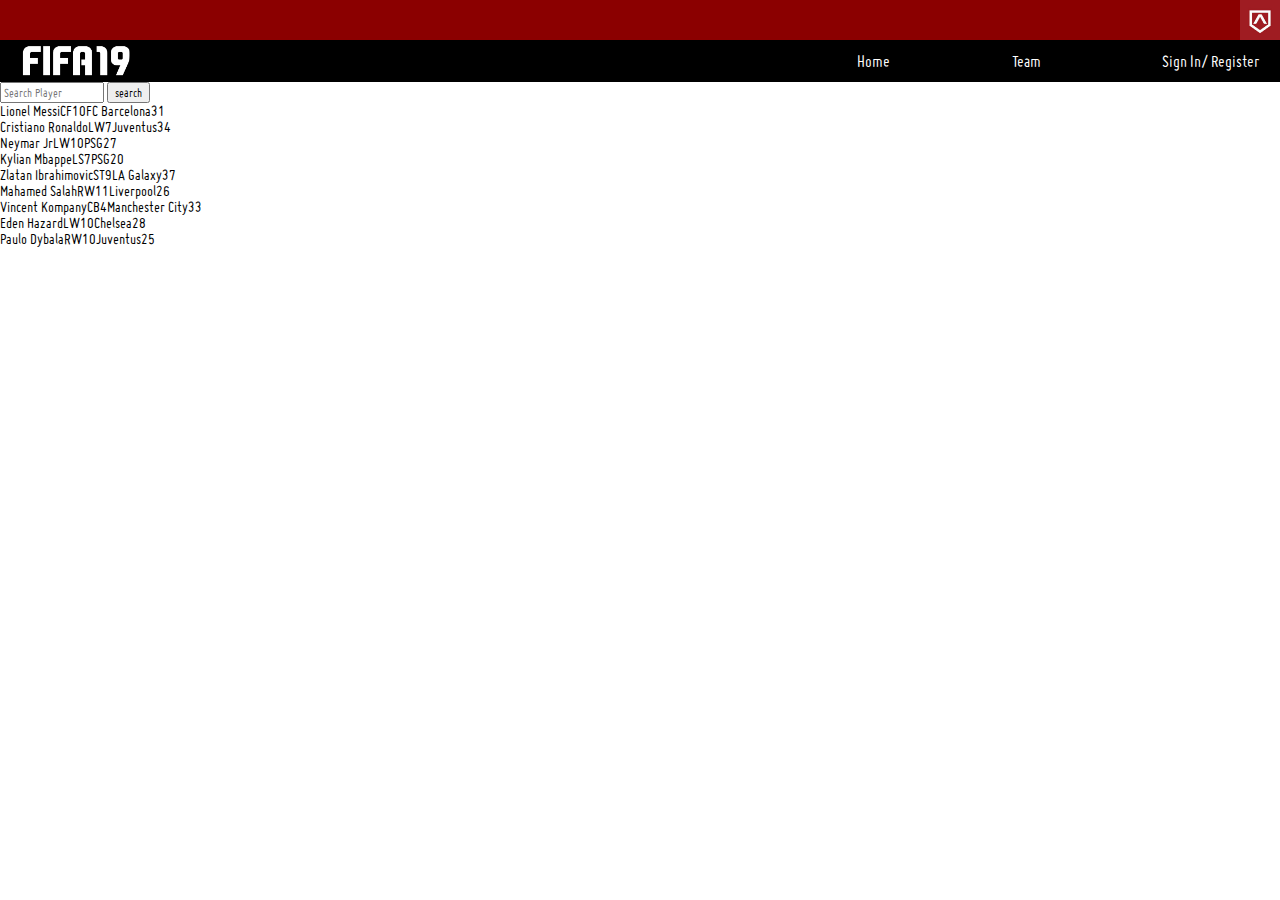
==== search.html @ e29fc69e "added a search page" ====
<!DOCTYPE html>
<html lang="en">

<head>

    <meta charset="UTF-8">
    <meta name="viewport" content="width=device-width, initial-scale=1.0">
    <meta http-equiv="X-UA-Compatible" content="ie=edge">
    <link rel="stylesheet" type="text/css" href="css/team.css">

    <title>About the Team</title>

</head>

<body>


    <head>
        <div class='nav-content'>

            <div class='lambda-logo'>
                <img class='lbdSchool-logo' src = "images/lambda-school.jpeg">
            </div>
            <nav class="nav-bar">
                <div>
                    <img class ="logo" src = "images/fifa19-logo.png">
                </div>
                
                <div class="anchor-bar">

                    <a href="index.html"> Home </a>
                    <a href="team.html"> Team </a>			
                    <a href="signin.html"> Sign In/ Register </a>

                </div>
                
            </nav>
            
        </div>
    </head>

    <div>
        <section>
            <input class="input" type="text" placeholder="Search Player"/>
            <button class='btn'>search</button>
        </section>
    </div>

    <div class="player-search">

    </div>

</body>

    <script src="./JS/search.js" ></script>

</html>
---- css/team.css ----
/* http://meyerweb.com/eric/tools/css/reset/ 
   v2.0 | 20110126
   License: none (public domain)
*/
html,
body,
div,
span,
applet,
object,
iframe,
h1,
h2,
h3,
h4,
h5,
h6,
p,
blockquote,
pre,
a,
abbr,
acronym,
address,
big,
cite,
code,
del,
dfn,
em,
img,
ins,
kbd,
q,
s,
samp,
small,
strike,
strong,
sub,
sup,
tt,
var,
b,
u,
i,
center,
dl,
dt,
dd,
ol,
ul,
li,
fieldset,
form,
label,
legend,
table,
caption,
tbody,
tfoot,
thead,
tr,
th,
td,
article,
aside,
canvas,
details,
embed,
figure,
figcaption,
footer,
header,
hgroup,
menu,
nav,
output,
ruby,
section,
summary,
time,
mark,
audio,
video {
  margin: 0;
  padding: 0;
  border: 0;
  font-size: 100%;
  font: inherit;
  vertical-align: baseline;
}
/* HTML5 display-role reset for older browsers */
article,
aside,
details,
figcaption,
figure,
footer,
header,
hgroup,
menu,
nav,
section {
  display: block;
}
body {
  line-height: 1;
}
ol,
ul {
  list-style: none;
}
blockquote,
q {
  quotes: none;
}
blockquote:before,
blockquote:after,
q:before,
q:after {
  content: '';
  content: none;
}
table {
  border-collapse: collapse;
  border-spacing: 0;
}
/* End of reset */
@font-face {
  font-family: 'Miso';
  src: url('../Miso/miso-regular.ttf');
}
* {
  box-sizing: border-box;
  font-family: 'Miso';
}
html,
body {
  height: 100%;
  font-family: 'Miso';
  margin: 0 auto;
}
h1,
h2,
h3,
h4,
h5 {
  font-size: 18px;
  margin-bottom: 15px;
}
p {
  line-height: 1.4;
}
.nav-content .lambda-logo {
  height: 40px;
  background-color: darkred;
}
.nav-content .lambda-logo .lbdSchool-logo {
  max-width: 40px;
  float: right;
}
.nav-content .nav-bar {
  margin: 0 auto;
  font-size: 18px;
  background-color: black;
  display: flex;
  justify-content: space-between;
  border: 1px solid black;
}
.nav-content .nav-bar .logo {
  width: 30%;
  padding-left: 20px;
}
.nav-content .nav-bar .anchor-bar {
  display: flex;
  width: 33%;
  justify-content: space-between;
  align-items: center;
  padding-right: 20px;
}
.nav-content .nav-bar .anchor-bar a {
  text-decoration: none;
  color: white;
}
.container .member-section {
  width: 50%;
  height: 600px;
  border-right: 1px solid black;
  display: flex;
  padding-top: 180px;
  padding-left: 80px;
  justify-content: flex-start;
}
.container .member-section .member-image img {
  border-radius: 50%;
  width: 75%;
  height: auto;
  overflow: hidden;
}
.container .member-section .member-name {
  display: flex;
  flex-direction: column;
  justify-content: center;
  height: 200px;
}
.container .member-section .member-name h1 {
  font-size: 2.2rem;
  font-weight: 1000;
}
.container .member-section .member-name h2 {
  padding-bottom: 30px;
  padding-top: 5px;
  font-size: 1.8rem;
  font-weight: 20;
}
.container .member-section p {
  width: 60%;
  padding-top: 100px;
  padding-left: 30px;
  font-size: 1.4rem;
}
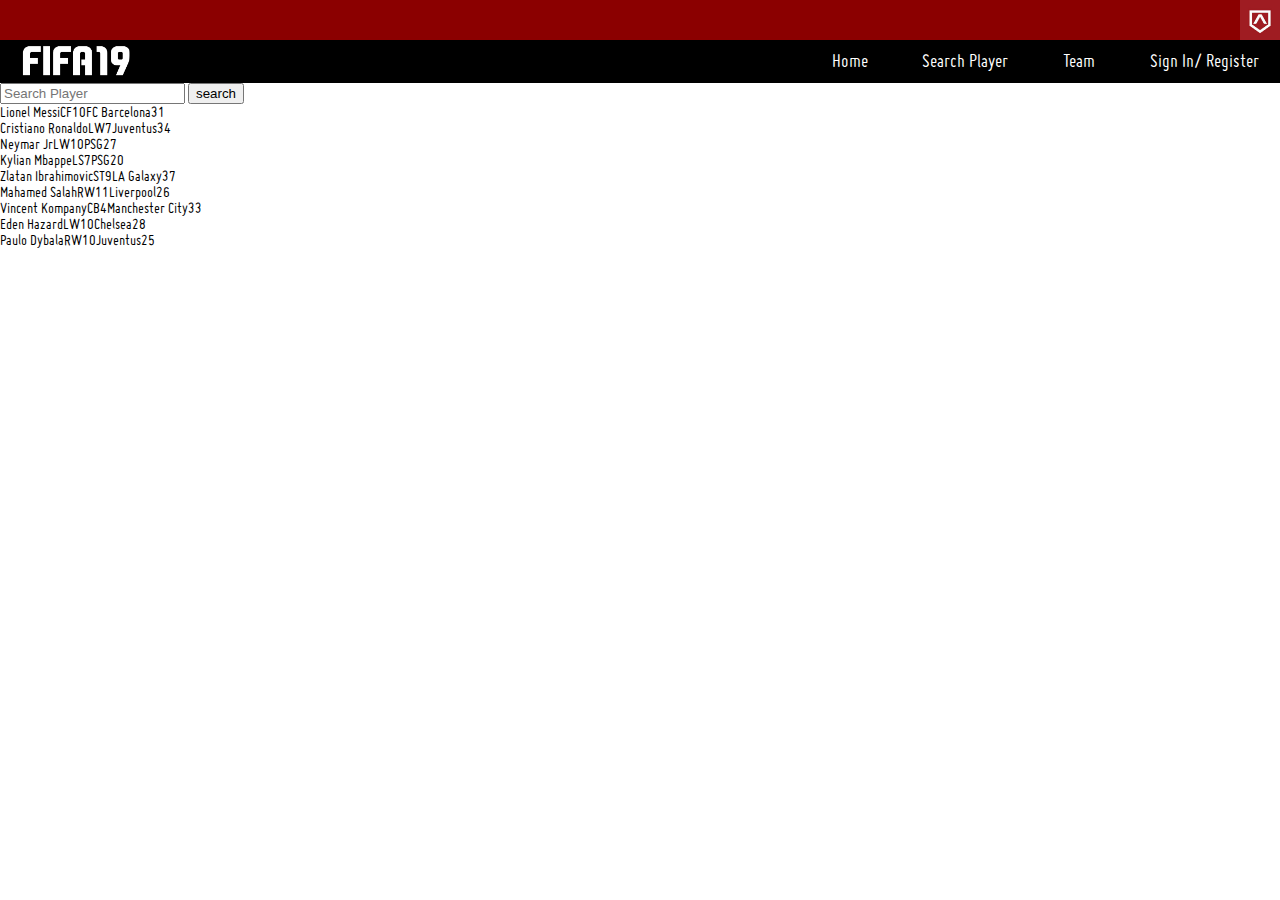
==== commit 764a4d92: "added search page on the nav" ====
--- a/search.html
+++ b/search.html
@@ -29,10 +29,12 @@
                 <div class="anchor-bar">
 
                     <a href="index.html"> Home </a>
+                    <a href="search.html"> Search Player </a>
                     <a href="team.html"> Team </a>			
                     <a href="signin.html"> Sign In/ Register </a>
 
                 </div>
+                
                 
             </nav>
             
--- a/css/team.css
+++ b/css/team.css
@@ -133,7 +133,6 @@
 }
 * {
   box-sizing: border-box;
-  font-family: 'Miso';
 }
 html,
 body {
@@ -156,32 +155,73 @@
   height: 40px;
   background-color: darkred;
 }
+@media (max-width: 500px) {
+  .nav-content .lambda-logo {
+    height: 45px;
+  }
+}
 .nav-content .lambda-logo .lbdSchool-logo {
   max-width: 40px;
   float: right;
 }
+@media (max-width: 500px) {
+  .nav-content .lambda-logo .lbdSchool-logo {
+    max-width: 45px;
+  }
+}
 .nav-content .nav-bar {
   margin: 0 auto;
-  font-size: 18px;
+  font-size: 20px;
   background-color: black;
   display: flex;
   justify-content: space-between;
   border: 1px solid black;
 }
-.nav-content .nav-bar .logo {
+@media (max-width: 500px) {
+  .nav-content .nav-bar {
+    height: 40px;
+  }
+}
+@media (max-width: 500px) {
+  .nav-content .nav-bar div {
+    width: 50%;
+  }
+}
+.nav-content .nav-bar div .logo {
   width: 30%;
   padding-left: 20px;
 }
+@media (max-width: 500px) {
+  .nav-content .nav-bar div .logo {
+    width: 50%;
+    padding-left: 0;
+    padding-top: 2%;
+  }
+}
 .nav-content .nav-bar .anchor-bar {
   display: flex;
-  width: 33%;
+  width: 35%;
   justify-content: space-between;
   align-items: center;
   padding-right: 20px;
 }
+@media (max-width: 500px) {
+  .nav-content .nav-bar .anchor-bar {
+    font-size: 14px;
+    width: 100%;
+  }
+}
 .nav-content .nav-bar .anchor-bar a {
   text-decoration: none;
   color: white;
+}
+.container {
+  display: flex;
+}
+@media (max-width: 500px) {
+  .container {
+    flex-direction: column;
+  }
 }
 .container .member-section {
   width: 50%;
@@ -190,11 +230,21 @@
   display: flex;
   padding-top: 180px;
   padding-left: 80px;
-  justify-content: flex-start;
+}
+@media (max-width: 500px) {
+  .container .member-section {
+    display: flex;
+    flex-direction: column;
+    border-right: none;
+    padding-left: 50px;
+    padding-top: 120px;
+    padding-right: 50px;
+    height: 470px;
+    width: 100%;
+  }
 }
 .container .member-section .member-image img {
   border-radius: 50%;
-  width: 75%;
   height: auto;
   overflow: hidden;
 }
@@ -204,9 +254,19 @@
   justify-content: center;
   height: 200px;
 }
+@media (max-width: 500px) {
+  .container .member-section .member-name {
+    height: 140px;
+  }
+}
 .container .member-section .member-name h1 {
-  font-size: 2.2rem;
+  font-size: 2.8rem;
   font-weight: 1000;
+}
+@media (max-width: 500px) {
+  .container .member-section .member-name h1 {
+    font-size: 1.8rem;
+  }
 }
 .container .member-section .member-name h2 {
   padding-bottom: 30px;
@@ -214,9 +274,24 @@
   font-size: 1.8rem;
   font-weight: 20;
 }
+@media (max-width: 500px) {
+  .container .member-section .member-name h2 {
+    font-size: 1.4rem;
+  }
+}
 .container .member-section p {
   width: 60%;
   padding-top: 100px;
   padding-left: 30px;
   font-size: 1.4rem;
 }
+@media (max-width: 500px) {
+  .container .member-section p {
+    width: 100%;
+    font-size: 1rem;
+    padding-top: 0;
+    padding-left: 0;
+    padding-bottom: 50px;
+    text-align: justify;
+  }
+}
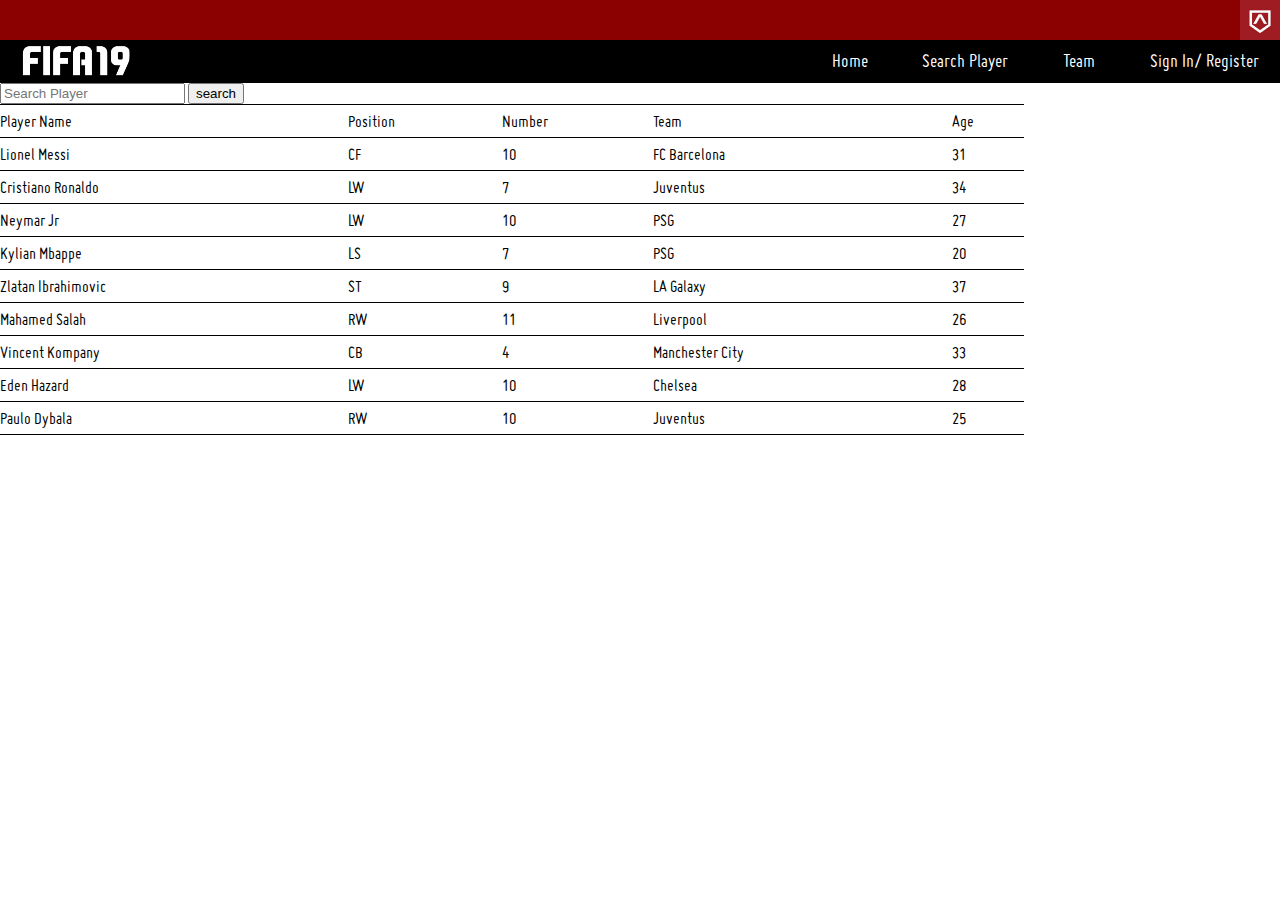
==== commit 42b89707: "Styled the table" ====
--- a/search.html
+++ b/search.html
@@ -6,7 +6,7 @@
     <meta charset="UTF-8">
     <meta name="viewport" content="width=device-width, initial-scale=1.0">
     <meta http-equiv="X-UA-Compatible" content="ie=edge">
-    <link rel="stylesheet" type="text/css" href="css/team.css">
+    <link rel="stylesheet" type="text/css" href="css/search.css">
 
     <title>About the Team</title>
 
@@ -48,9 +48,15 @@
         </section>
     </div>
 
-    <div class="player-search">
-
-    </div>
+    <table class="player-search">
+        <tr>
+            <th>Player Name</th>
+            <th>Position</th>
+            <th>Number</th>
+            <th>Team</th>
+            <th>Age</th>
+          </tr>
+    </table>
 
 </body>
 
--- a/css/search.css
+++ b/css/search.css
@@ -0,0 +1,231 @@
+/* http://meyerweb.com/eric/tools/css/reset/ 
+   v2.0 | 20110126
+   License: none (public domain)
+*/
+html,
+body,
+div,
+span,
+applet,
+object,
+iframe,
+h1,
+h2,
+h3,
+h4,
+h5,
+h6,
+p,
+blockquote,
+pre,
+a,
+abbr,
+acronym,
+address,
+big,
+cite,
+code,
+del,
+dfn,
+em,
+img,
+ins,
+kbd,
+q,
+s,
+samp,
+small,
+strike,
+strong,
+sub,
+sup,
+tt,
+var,
+b,
+u,
+i,
+center,
+dl,
+dt,
+dd,
+ol,
+ul,
+li,
+fieldset,
+form,
+label,
+legend,
+table,
+caption,
+tbody,
+tfoot,
+thead,
+tr,
+th,
+td,
+article,
+aside,
+canvas,
+details,
+embed,
+figure,
+figcaption,
+footer,
+header,
+hgroup,
+menu,
+nav,
+output,
+ruby,
+section,
+summary,
+time,
+mark,
+audio,
+video {
+  margin: 0;
+  padding: 0;
+  border: 0;
+  font-size: 100%;
+  font: inherit;
+  vertical-align: baseline;
+}
+/* HTML5 display-role reset for older browsers */
+article,
+aside,
+details,
+figcaption,
+figure,
+footer,
+header,
+hgroup,
+menu,
+nav,
+section {
+  display: block;
+}
+body {
+  line-height: 1;
+}
+ol,
+ul {
+  list-style: none;
+}
+blockquote,
+q {
+  quotes: none;
+}
+blockquote:before,
+blockquote:after,
+q:before,
+q:after {
+  content: '';
+  content: none;
+}
+table {
+  border-collapse: collapse;
+  border-spacing: 0;
+}
+/* End of reset */
+@font-face {
+  font-family: 'Miso';
+  src: url('../Miso/miso-regular.ttf');
+}
+* {
+  box-sizing: border-box;
+}
+html,
+body {
+  height: 100%;
+  font-family: 'Miso';
+  margin: 0 auto;
+}
+h1,
+h2,
+h3,
+h4,
+h5 {
+  font-size: 18px;
+  margin-bottom: 15px;
+}
+p {
+  line-height: 1.4;
+}
+.nav-content .lambda-logo {
+  height: 40px;
+  background-color: darkred;
+}
+@media (max-width: 500px) {
+  .nav-content .lambda-logo {
+    height: 45px;
+  }
+}
+.nav-content .lambda-logo .lbdSchool-logo {
+  max-width: 40px;
+  float: right;
+}
+@media (max-width: 500px) {
+  .nav-content .lambda-logo .lbdSchool-logo {
+    max-width: 45px;
+  }
+}
+.nav-content .nav-bar {
+  margin: 0 auto;
+  font-size: 20px;
+  background-color: black;
+  display: flex;
+  justify-content: space-between;
+  border: 1px solid black;
+}
+@media (max-width: 500px) {
+  .nav-content .nav-bar {
+    height: 40px;
+  }
+}
+@media (max-width: 500px) {
+  .nav-content .nav-bar div {
+    width: 50%;
+  }
+}
+.nav-content .nav-bar div .logo {
+  width: 30%;
+  padding-left: 20px;
+}
+@media (max-width: 500px) {
+  .nav-content .nav-bar div .logo {
+    width: 50%;
+    padding-left: 0;
+    padding-top: 2%;
+  }
+}
+.nav-content .nav-bar .anchor-bar {
+  display: flex;
+  width: 35%;
+  justify-content: space-between;
+  align-items: center;
+  padding-right: 20px;
+}
+@media (max-width: 500px) {
+  .nav-content .nav-bar .anchor-bar {
+    font-size: 14px;
+    width: 100%;
+  }
+}
+.nav-content .nav-bar .anchor-bar a {
+  text-decoration: none;
+  color: white;
+}
+.player-search {
+  width: 80%;
+  font-size: 18px;
+}
+.player-search tr th {
+  text-align: justify;
+  padding: 7px 0;
+  border-top: 1px solid black;
+}
+.player-search tr td {
+  padding: 7px 0;
+  border-bottom: 1px solid black;
+  border-top: 1px solid black;
+}
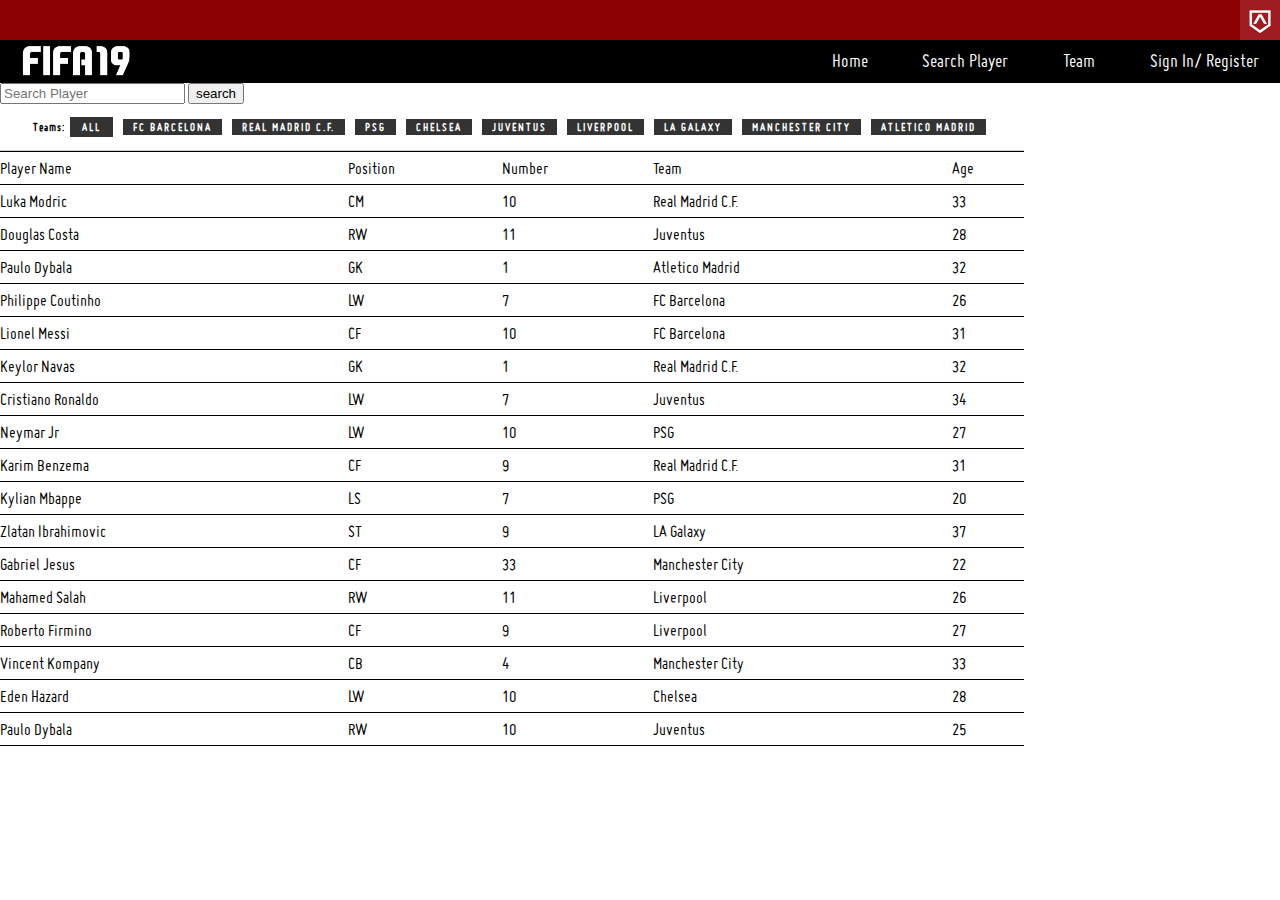
==== commit e788b127: "Added more players and a section to search by team" ====
--- a/search.html
+++ b/search.html
@@ -48,6 +48,22 @@
         </section>
     </div>
 
+    <div class='team'>
+        <span class="title">Teams:</span>
+        <div class='topics'>
+            <div class="tab active-tab">ALL</div>
+            <div class="tab">FC BARCELONA</div>
+            <div class="tab">REAL MADRID C.F.</div>
+            <div class="tab">PSG</div>
+            <div class="tab">CHELSEA</div>
+            <div class="tab">JUVENTUS</div>
+            <div class="tab">LIVERPOOL</div>
+            <div class="tab">LA GALAXY</div>
+            <div class="tab">MANCHESTER CITY</div>
+            <div class="tab">ATLETICO MADRID</div>
+        </div>
+    </div>
+
     <table class="player-search">
         <tr>
             <th>Player Name</th>
--- a/css/search.css
+++ b/css/search.css
@@ -215,6 +215,46 @@
   text-decoration: none;
   color: white;
 }
+.team {
+  border-bottom: 1px solid lightgrey;
+  display: flex;
+  justify-content: center;
+  align-items: center;
+  flex-direction: row;
+  width: 80%;
+  height: 47px;
+  background-color: #fff;
+}
+.team .title {
+  font-size: 12px;
+  letter-spacing: 1px;
+  font-weight: bold;
+}
+.team .topics {
+  display: flex;
+  justify-content: none;
+  align-items: center;
+  flex-direction: row;
+}
+.team .topics .active-tab {
+  background-color: #fff;
+  color: #333;
+  border: 2px solid #333;
+}
+.team .topics .tab {
+  display: flex;
+  justify-content: none;
+  align-items: center;
+  flex-direction: row;
+  color: #fff;
+  background-color: #333;
+  margin: 0 5px;
+  padding: 2px 10px;
+  font-size: 12px;
+  letter-spacing: 2px;
+  cursor: pointer;
+  font-weight: bold;
+}
 .player-search {
   width: 80%;
   font-size: 18px;
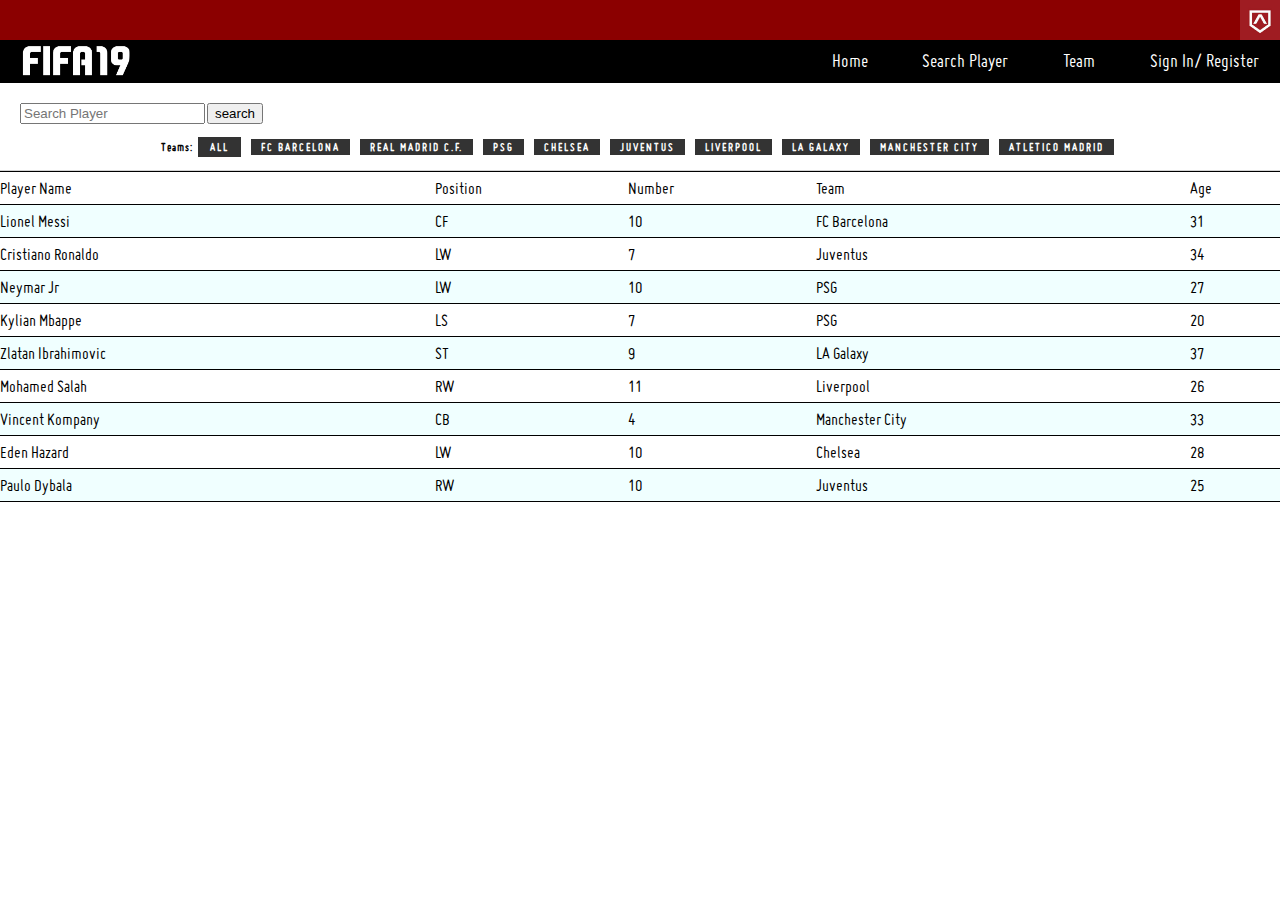
==== commit b2d5ff99: "finished media query for search page" ====
--- a/search.html
+++ b/search.html
@@ -41,7 +41,7 @@
         </div>
     </head>
 
-    <div>
+    <div class='search'>
         <section>
             <input class="input" type="text" placeholder="Search Player"/>
             <button class='btn'>search</button>
--- a/css/search.css
+++ b/css/search.css
@@ -134,6 +134,9 @@
 * {
   box-sizing: border-box;
 }
+html {
+  font-size: 62.5%;
+}
 html,
 body {
   height: 100%;
@@ -145,8 +148,8 @@
 h3,
 h4,
 h5 {
-  font-size: 18px;
-  margin-bottom: 15px;
+  font-size: 1.8rem;
+  margin-bottom: 1.5rem;
 }
 p {
   line-height: 1.4;
@@ -171,7 +174,7 @@
 }
 .nav-content .nav-bar {
   margin: 0 auto;
-  font-size: 20px;
+  font-size: 2rem;
   background-color: black;
   display: flex;
   justify-content: space-between;
@@ -207,7 +210,7 @@
 }
 @media (max-width: 500px) {
   .nav-content .nav-bar .anchor-bar {
-    font-size: 14px;
+    font-size: 1.4rem;
     width: 100%;
   }
 }
@@ -215,18 +218,31 @@
   text-decoration: none;
   color: white;
 }
+.search {
+  padding-left: 20px;
+  padding-top: 20px;
+}
+@media (max-width: 500px) {
+  .search {
+    padding-bottom: 35px;
+  }
+}
 .team {
   border-bottom: 1px solid lightgrey;
   display: flex;
   justify-content: center;
   align-items: center;
   flex-direction: row;
-  width: 80%;
   height: 47px;
   background-color: #fff;
 }
+@media (max-width: 500px) {
+  .team {
+    display: none;
+  }
+}
 .team .title {
-  font-size: 12px;
+  font-size: 1.2rem;
   letter-spacing: 1px;
   font-weight: bold;
 }
@@ -250,14 +266,22 @@
   background-color: #333;
   margin: 0 5px;
   padding: 2px 10px;
-  font-size: 12px;
+  font-size: 1.2rem;
   letter-spacing: 2px;
   cursor: pointer;
   font-weight: bold;
 }
 .player-search {
-  width: 80%;
-  font-size: 18px;
+  width: 100%;
+  font-size: 1.8rem;
+}
+@media (max-width: 500px) {
+  .player-search {
+    font-size: 1.5rem;
+  }
+}
+.player-search tr:nth-child(even) {
+  background-color: azure;
 }
 .player-search tr th {
   text-align: justify;
@@ -269,3 +293,8 @@
   border-bottom: 1px solid black;
   border-top: 1px solid black;
 }
+@media (max-width: 500px) {
+  .player-search tr td {
+    padding: 7px 2px;
+  }
+}
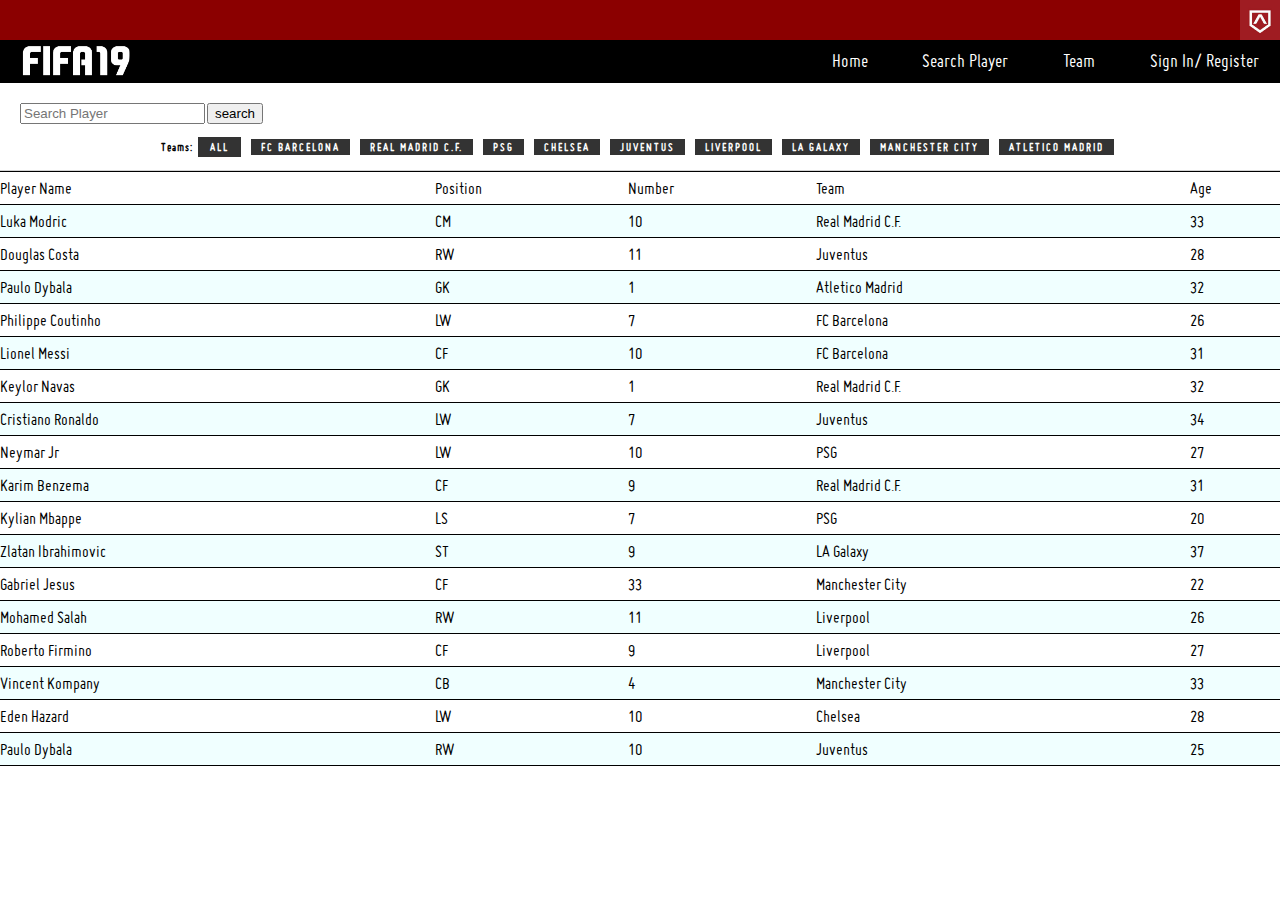
==== commit 81478403: "changed sized for the tabel" ====
--- a/search.html
+++ b/search.html
@@ -71,7 +71,7 @@
             <th>Number</th>
             <th>Team</th>
             <th>Age</th>
-          </tr>
+        </tr>
     </table>
 
 </body>
